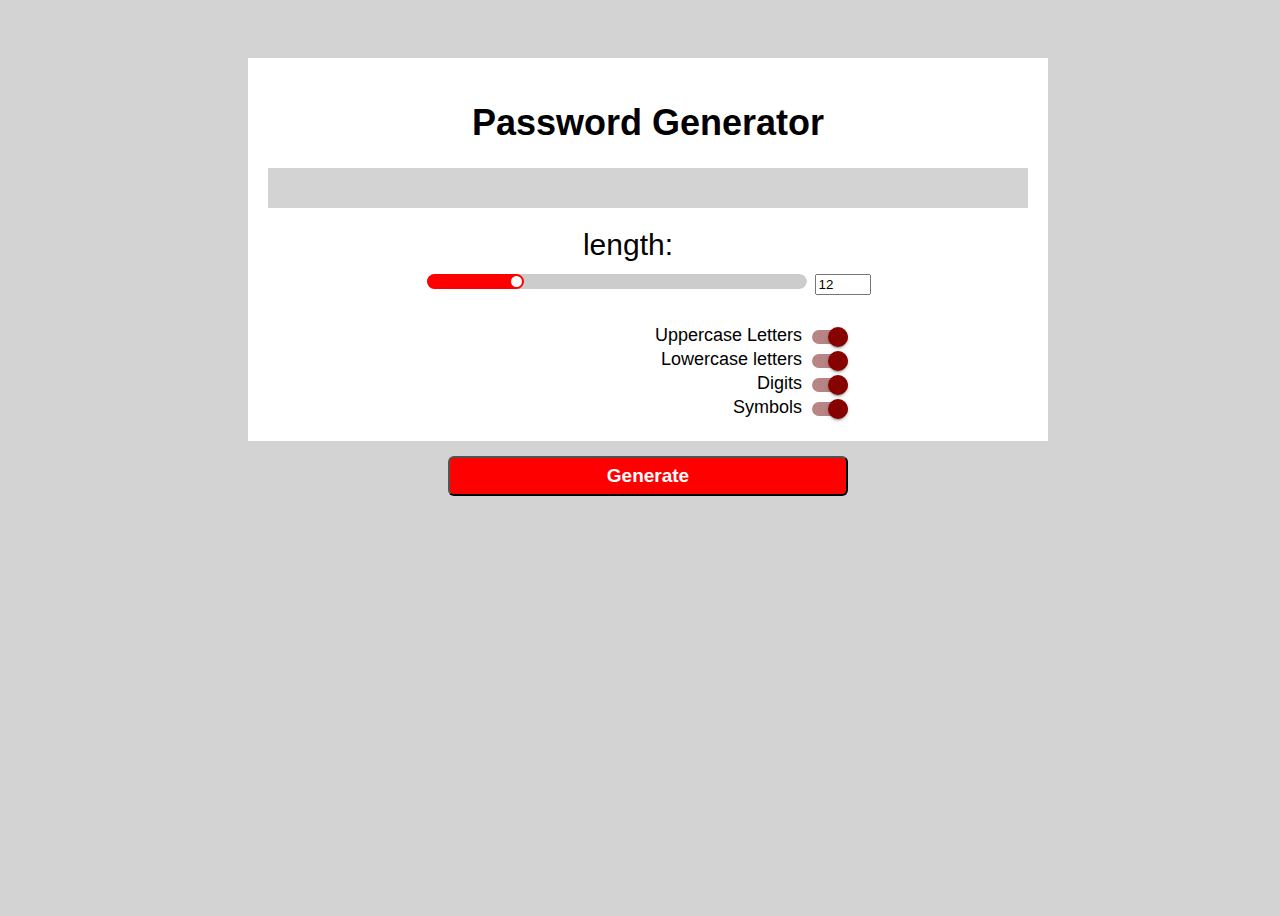
==== index.html @ e76c2d93 "First Draft" ====
<!DOCTYPE html>
<html lang="en">
    <head>
        <meta charset="utf-8" />
        <meta name="viewport" content="width=device-width, initial-scale=1.0" />
       <link rel="stylesheet" href="styles.css" />
    </head>
    <body>
        <Main class="container">
            <div class="main">
                <h1>Password Generator</h1>
                <div class="gen hidden" id="output"></div>
                <div class="length" data-min="4" data-max="50">
                    <div class="length__title" data-length='0'>length:</div>
                    <input class="lengthSlider" id="lenSlider" type="range" min="1" max="50" value="12" />
                    <input class="lengthNumber" type="number" min="1" max="50" value="12" />
                </div>
                <div class="options">
                    <label class="switch">
                        <input type="checkbox" id="capital" name="capital" role="switch" value="capital" checked>
                        <span class="slider round"></span>
                        Uppercase Letters
                    </label>

                    <label class="switch">
                        <input type="checkbox" id="lower" name="lower" role="switch" value="lower" checked>
                        <span class="slider round"></span>
                        Lowercase letters
                    </label>
                    
                    <label class="switch">
                        <input type="checkbox" id="digit" name="digit" role="switch" value="digit" checked>
                        <span class="slider round"></span>
                        Digits
                    </label>

                    <label class="switch">
  
                        <input type="checkbox" id="symbols" name="symbols" role="switch" value="symbols" checked>
                        <span class="slider round"></span>
                        Symbols
                        
                    </label>
                </div>
            </div>
            <button class="genBtn">Generate</button>
        </Main>
        
        
        <script src="script.js"></script>
    </body>
</html>
---- styles.css ----
* {
    box-sizing: border-box;
  }

  body {
    background-color: rgb(211, 211, 211);
    color: rgb(0, 0, 0);
    font-family: "Poppins", sans-serif;
    text-align: center;
    min-height: 100vh;
    padding: 50px 30px;
    font-size: 18px;
    width:100%;
}

.container {
  width: 100%;
  display: flex;
  align-items: center;
  justify-content: center;
  flex-direction: column;
}

input[type="range"] {
    -webkit-appearance: none;
    appearance: none; 
    width: 50%;
    max-width: 600px;
    cursor: pointer;
    outline: none;
    overflow: hidden;
    border-radius: 16px;
  }
  
  input[type="range"]::-webkit-slider-runnable-track {
    height: 15px;
    background: #ccc;
    border-radius: 16px;
  }
  

  input[type="range"]::-moz-range-track {
    height: 15px;
    background: #ccc;
    border-radius: 16px;
  }
  
  input[type="range"]::-webkit-slider-thumb {
    -webkit-appearance: none;
    appearance: none; 
    height: 15px;
    width: 15px;
    background-color: #fff;
    border-radius: 50%;
    border: 2px solid red;
    box-shadow: -407px 0 0 400px red;
  }
  
  
  input[type="range"]::-moz-range-thumb {
    height: 15px;
    width: 15px;
    background-color: #fff;
    border-radius: 50%;
    border: 1px solid red;
    box-shadow: -407px 0 0 400px red;
  }

  .main{
    background-color: white;
    height: 100%;
    width: 100%;
    max-width: 800px;
    min-width: 600px;
    color: black;
    font-weight: 400;
    text-align: center;
    padding: 20px;
    margin: 2;
    
  }

  .gen{
    height: 40px;
    background-color: rgb(211, 211, 211);
  }

  .length__title{
    padding: 20px 40px 10px 0px;
    font-size: 30px;
  }

  .options{
    text-align: right;
    display: inline;
  }

  .length{
    padding-bottom: 30px;
  }

  .genBtn {
    width: 400px;
    max-width: 400px;
    min-width: 200px;
    height: 40px;
    border-radius: 6px;
    margin-top: 15px;
    background-color:red;
    color: white;
    font-weight: bold;
    font-size: 19px;
    box-shadow: 10px black;
  }

  button:hover {
    background-color: rgb(255, 65, 65);
    box-shadow: 0 0 20px #6fc5ff50;
    transform: scale(1.1);
  }
  
  button:active {
    background-color: rgb(161, 4, 4);
    transition: all 0.25s;
    -webkit-transition: all 0.25s;
    box-shadow: none;
    transform: scale(0.98);
  }

/* From Uiverse.io by lenin55 */ 
.option{
 position: relative;
}

.switch {
 position: relative;
 display: inline-block;
 width: 400px
}
/* Input */
.switch > input {
 appearance: none;
 -moz-appearance: none;
 -webkit-appearance: none;
 z-index: -1;
 position: absolute;
 right: 6px;
 top: -8px;
 display: block;
 margin: 0;
 border-radius: 50%;
 width: 40px;
 height: 40px;
 background-color: rgb(0, 0, 0, 0.38);
 outline: none;
 opacity: 0;
 transform: scale(1);
 pointer-events: none;
 transition: opacity 0.3s 0.1s, transform 0.2s 0.1s;
}
/* Track */
.switch > span::before {
 content: "";
 float: right;
 display: inline-block;
 margin: 5px 0 5px 10px;
 border-radius: 7px;
 width: 36px;
 height: 14px;
 background-color: rgb(0, 0, 0, 0.38);
 vertical-align: top;
 transition: background-color 0.2s, opacity 0.2s;
}
/* Thumb */
.switch > span::after {
 content: "";
 position: absolute;
 top: 2px;
 right: 16px;
 border-radius: 50%;
 width: 20px;
 height: 20px;
 background-color: #fff;
 box-shadow: 0 3px 1px -2px rgba(0, 0, 0, 0.2), 0 2px 2px 0 rgba(0, 0, 0, 0.14), 0 1px 5px 0 rgba(0, 0, 0, 0.12);
 transition: background-color 0.2s, transform 0.2s;
}
/* Checked */
.switch > input:checked {
 right: -10px;
 background-color: #b88585;
}

.switch > input:checked + span::before {
 background-color: #b88585;
}

.switch > input:checked + span::after {
 background-color: #870101;
 transform: translateX(16px);
}
/* Hover, Focus */
.switch:hover > input {
 opacity: 0.04;
}

.switch > input:focus {
 opacity: 0.12;
}

.switch:hover > input:focus {
 opacity: 0.16;
}
/* Active */
.switch > input:active {
 opacity: 1;
 transform: scale(0);
 transition: transform 0s, opacity 0s;
}

.switch > input:active + span::before {
 background-color: #8f8f8f;
}

.switch > input:checked:active + span::before {
 background-color: #b88585;
}
/* Disabled */
.switch > input:disabled {
 opacity: 0;
}

.switch > input:disabled + span::before {
 background-color: #ddd;
}

.switch > input:checked:disabled + span::before {
 background-color: #dbbfbf;
}

.switch > input:checked:disabled + span::after {
 background-color: #b56161;
}
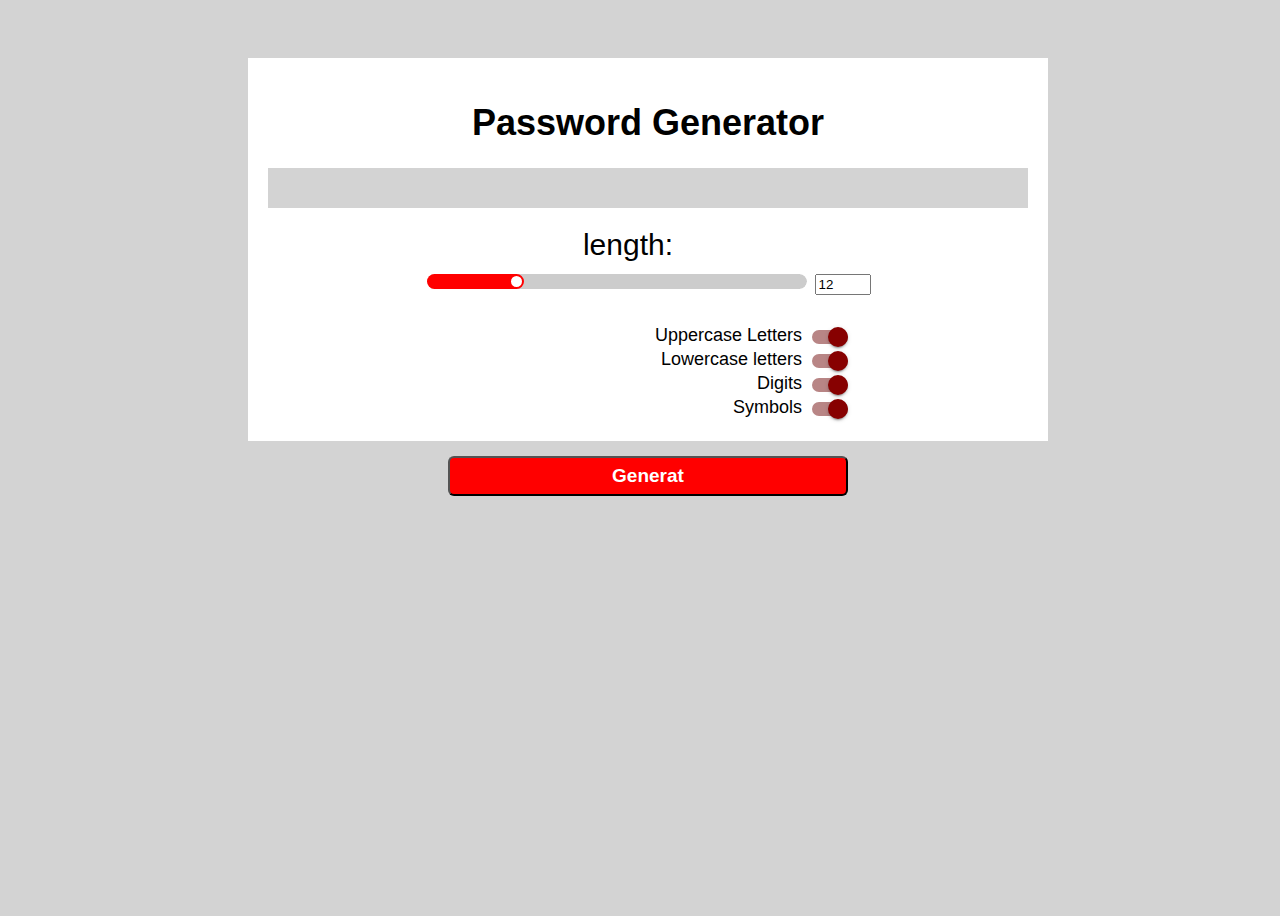
==== commit 03b849f0: "First Draft" ====
--- a/index.html
+++ b/index.html
@@ -43,7 +43,7 @@
                     </label>
                 </div>
             </div>
-            <button class="genBtn">Generate</button>
+            <button class="genBtn">Generat</button>
         </Main>
         
         
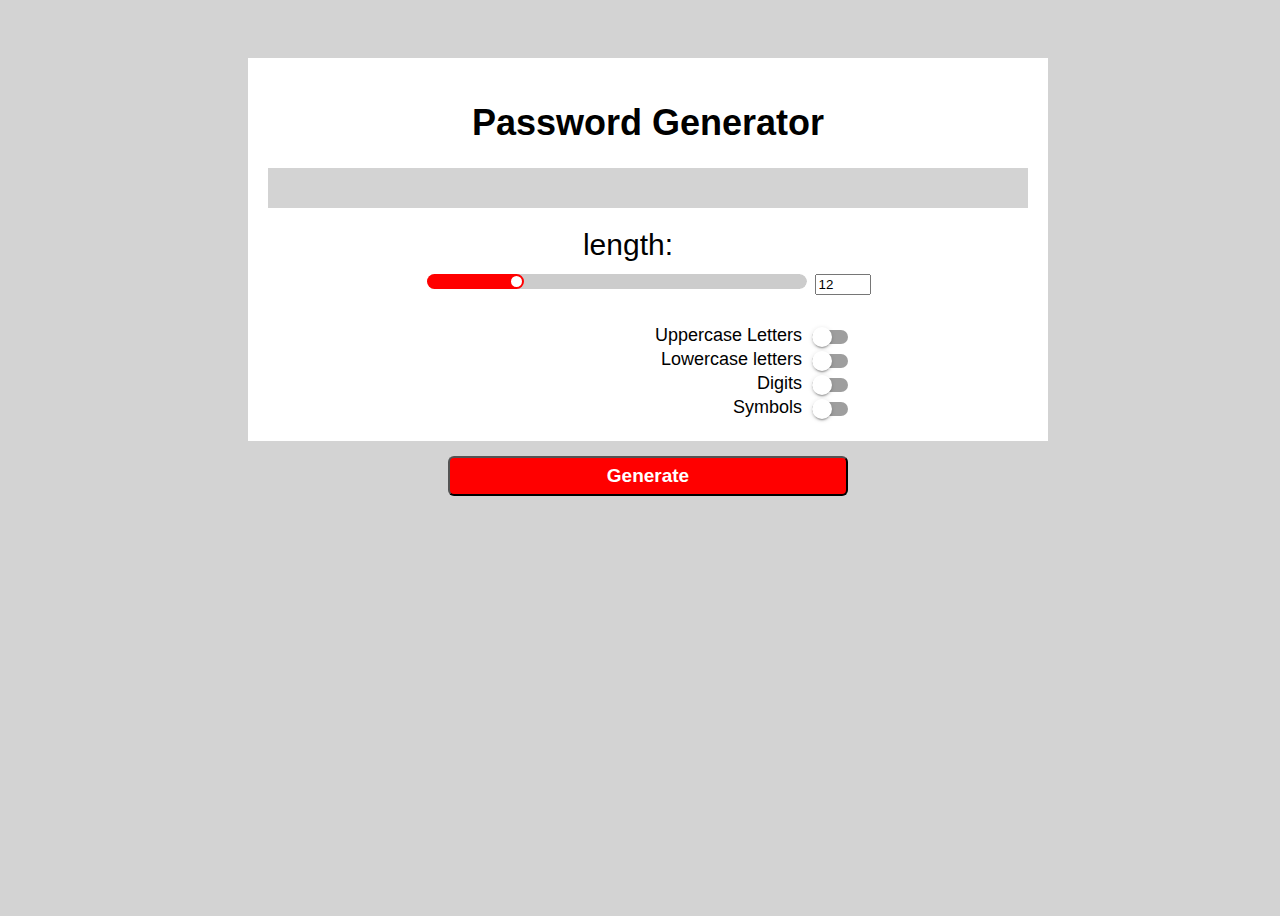
==== commit bf8b377a: "First Complete" ====
--- a/index.html
+++ b/index.html
@@ -3,7 +3,7 @@
     <head>
         <meta charset="utf-8" />
         <meta name="viewport" content="width=device-width, initial-scale=1.0" />
-       <link rel="stylesheet" href="styles.css" />
+        <link rel="stylesheet" href="styles.css" />
     </head>
     <body>
         <Main class="container">
@@ -17,33 +17,33 @@
                 </div>
                 <div class="options">
                     <label class="switch">
-                        <input type="checkbox" id="capital" name="capital" role="switch" value="capital" checked>
+                        <input type="checkbox" id="capital" name="capital" role="switch" >
                         <span class="slider round"></span>
                         Uppercase Letters
                     </label>
 
                     <label class="switch">
-                        <input type="checkbox" id="lower" name="lower" role="switch" value="lower" checked>
+                        <input type="checkbox" id="lower" name="lower" role="switch" >
                         <span class="slider round"></span>
                         Lowercase letters
                     </label>
                     
                     <label class="switch">
-                        <input type="checkbox" id="digit" name="digit" role="switch" value="digit" checked>
+                        <input type="checkbox" id="digit" name="digit" role="switch"  >
                         <span class="slider round"></span>
                         Digits
                     </label>
 
                     <label class="switch">
   
-                        <input type="checkbox" id="symbols" name="symbols" role="switch" value="symbols" checked>
+                        <input type="checkbox" id="symbols" name="symbols" role="switch"  >
                         <span class="slider round"></span>
                         Symbols
                         
                     </label>
                 </div>
             </div>
-            <button class="genBtn">Generat</button>
+            <button class="genBtn">Generate</button>
         </Main>
         
         
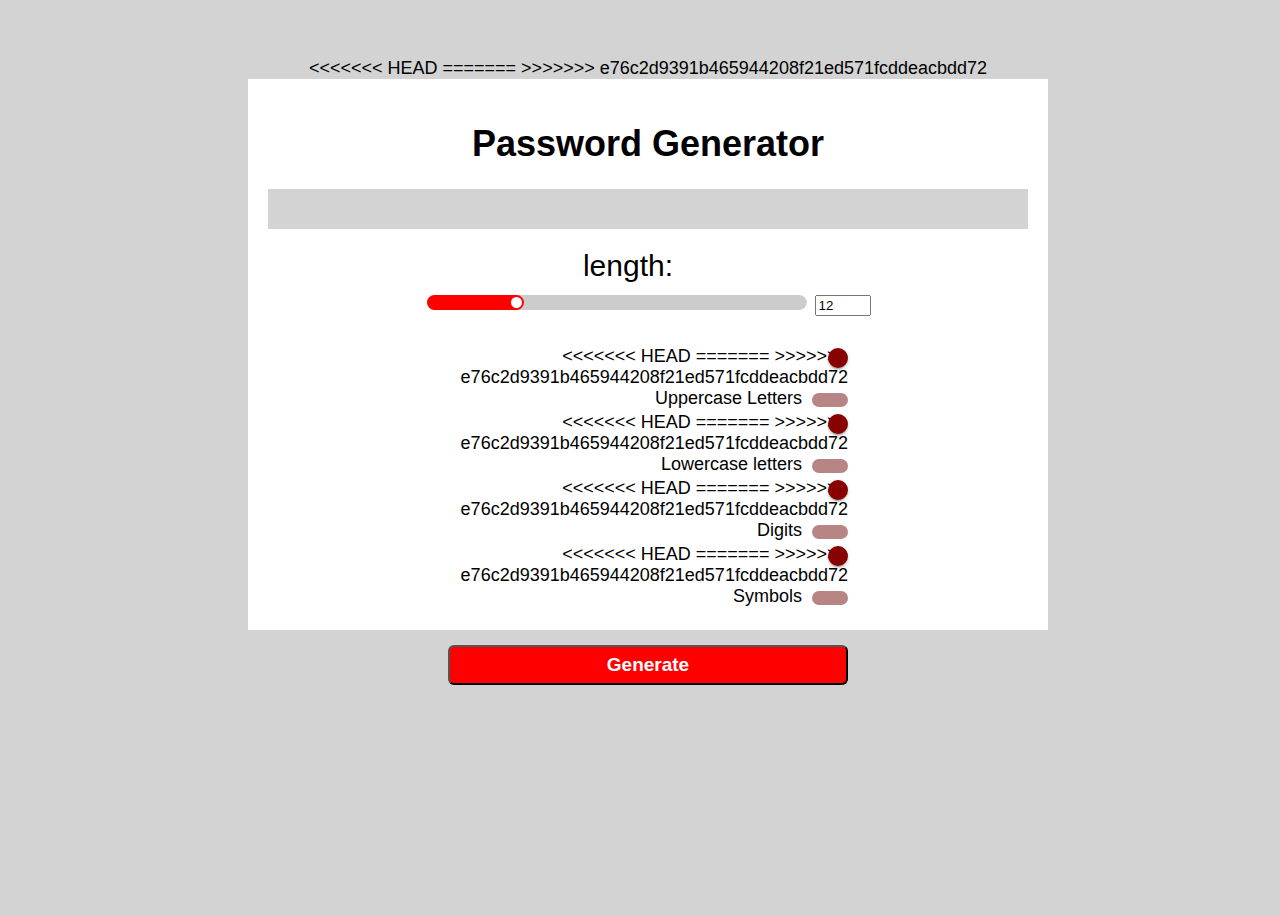
==== commit d89a8403: "Merge branch 'main' of https://github.com/CrazyHayz02/password_gen" ====
--- a/index.html
+++ b/index.html
@@ -3,7 +3,11 @@
     <head>
         <meta charset="utf-8" />
         <meta name="viewport" content="width=device-width, initial-scale=1.0" />
+<<<<<<< HEAD
         <link rel="stylesheet" href="styles.css" />
+=======
+       <link rel="stylesheet" href="styles.css" />
+>>>>>>> e76c2d9391b465944208f21ed571fcddeacbdd72
     </head>
     <body>
         <Main class="container">
@@ -17,26 +21,42 @@
                 </div>
                 <div class="options">
                     <label class="switch">
+<<<<<<< HEAD
                         <input type="checkbox" id="capital" name="capital" role="switch" >
+=======
+                        <input type="checkbox" id="capital" name="capital" role="switch" value="capital" checked>
+>>>>>>> e76c2d9391b465944208f21ed571fcddeacbdd72
                         <span class="slider round"></span>
                         Uppercase Letters
                     </label>
 
                     <label class="switch">
+<<<<<<< HEAD
                         <input type="checkbox" id="lower" name="lower" role="switch" >
+=======
+                        <input type="checkbox" id="lower" name="lower" role="switch" value="lower" checked>
+>>>>>>> e76c2d9391b465944208f21ed571fcddeacbdd72
                         <span class="slider round"></span>
                         Lowercase letters
                     </label>
                     
                     <label class="switch">
+<<<<<<< HEAD
                         <input type="checkbox" id="digit" name="digit" role="switch"  >
+=======
+                        <input type="checkbox" id="digit" name="digit" role="switch" value="digit" checked>
+>>>>>>> e76c2d9391b465944208f21ed571fcddeacbdd72
                         <span class="slider round"></span>
                         Digits
                     </label>
 
                     <label class="switch">
   
+<<<<<<< HEAD
                         <input type="checkbox" id="symbols" name="symbols" role="switch"  >
+=======
+                        <input type="checkbox" id="symbols" name="symbols" role="switch" value="symbols" checked>
+>>>>>>> e76c2d9391b465944208f21ed571fcddeacbdd72
                         <span class="slider round"></span>
                         Symbols
                         
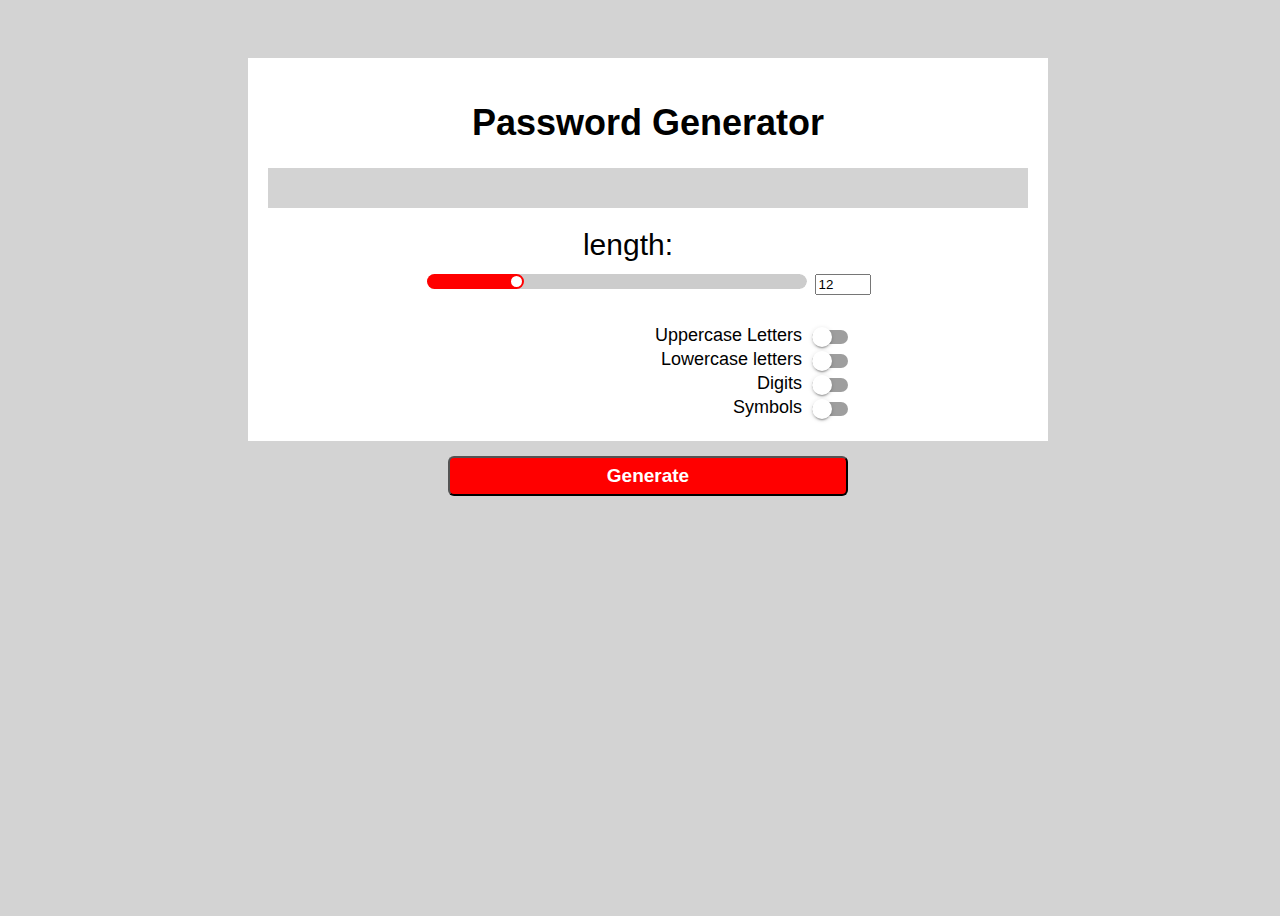
==== commit 634ed301: "Second draft" ====
--- a/index.html
+++ b/index.html
@@ -3,11 +3,7 @@
     <head>
         <meta charset="utf-8" />
         <meta name="viewport" content="width=device-width, initial-scale=1.0" />
-<<<<<<< HEAD
         <link rel="stylesheet" href="styles.css" />
-=======
-       <link rel="stylesheet" href="styles.css" />
->>>>>>> e76c2d9391b465944208f21ed571fcddeacbdd72
     </head>
     <body>
         <Main class="container">
@@ -21,42 +17,26 @@
                 </div>
                 <div class="options">
                     <label class="switch">
-<<<<<<< HEAD
                         <input type="checkbox" id="capital" name="capital" role="switch" >
-=======
-                        <input type="checkbox" id="capital" name="capital" role="switch" value="capital" checked>
->>>>>>> e76c2d9391b465944208f21ed571fcddeacbdd72
                         <span class="slider round"></span>
                         Uppercase Letters
                     </label>
 
                     <label class="switch">
-<<<<<<< HEAD
                         <input type="checkbox" id="lower" name="lower" role="switch" >
-=======
-                        <input type="checkbox" id="lower" name="lower" role="switch" value="lower" checked>
->>>>>>> e76c2d9391b465944208f21ed571fcddeacbdd72
                         <span class="slider round"></span>
                         Lowercase letters
                     </label>
                     
                     <label class="switch">
-<<<<<<< HEAD
                         <input type="checkbox" id="digit" name="digit" role="switch"  >
-=======
-                        <input type="checkbox" id="digit" name="digit" role="switch" value="digit" checked>
->>>>>>> e76c2d9391b465944208f21ed571fcddeacbdd72
                         <span class="slider round"></span>
                         Digits
                     </label>
 
                     <label class="switch">
   
-<<<<<<< HEAD
                         <input type="checkbox" id="symbols" name="symbols" role="switch"  >
-=======
-                        <input type="checkbox" id="symbols" name="symbols" role="switch" value="symbols" checked>
->>>>>>> e76c2d9391b465944208f21ed571fcddeacbdd72
                         <span class="slider round"></span>
                         Symbols
                         
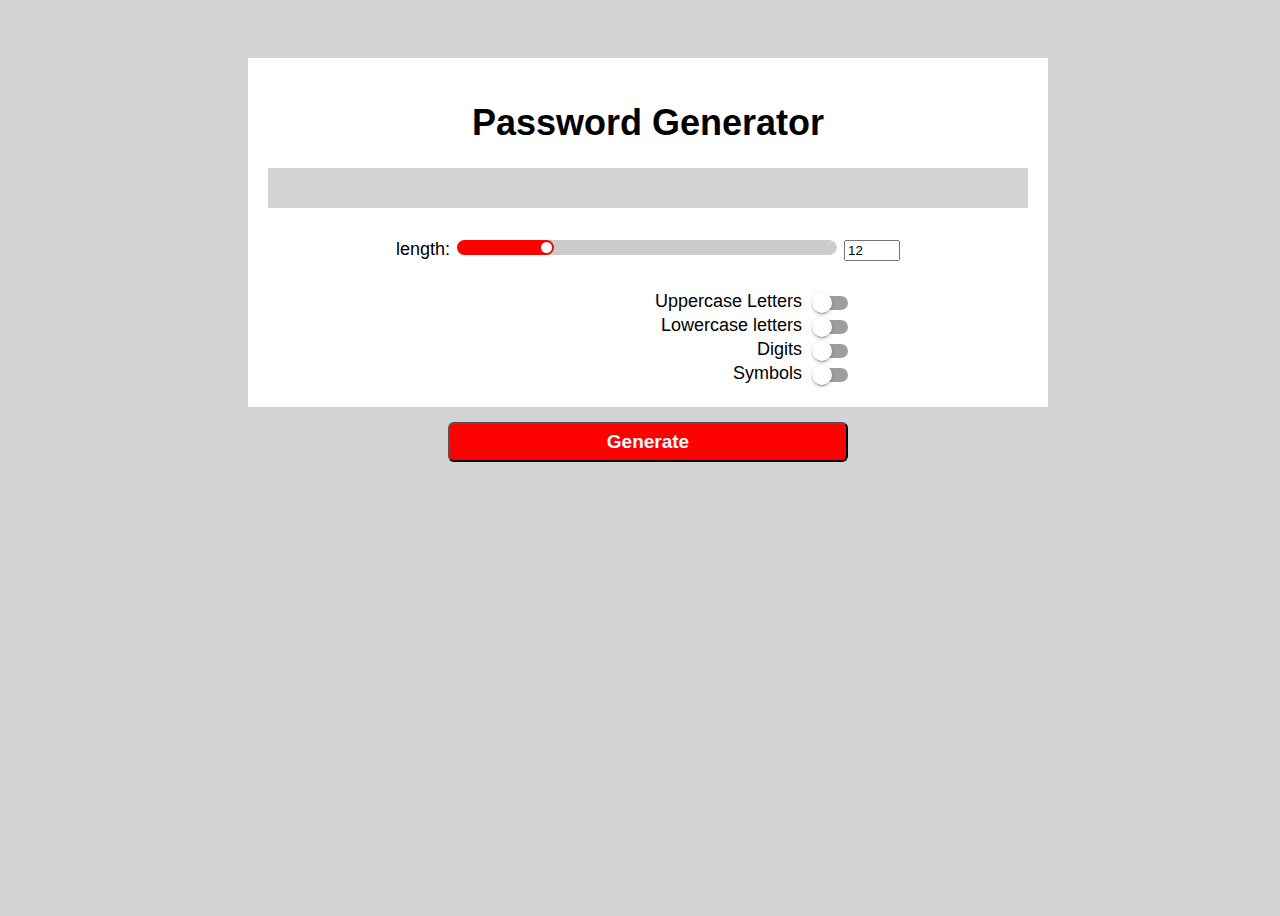
==== commit 97265a5f: "Third Draft" ====
--- a/index.html
+++ b/index.html
@@ -9,9 +9,10 @@
         <Main class="container">
             <div class="main">
                 <h1>Password Generator</h1>
-                <div class="gen hidden" id="output"></div>
-                <div class="length" data-min="4" data-max="50">
-                    <div class="length__title" data-length='0'>length:</div>
+                <div class="gen" id="output"></div>
+                <div class="length" data-min="4" data-max="50" id="length">
+                    <div class="length__title" data-length='0'></div>
+                    length:
                     <input class="lengthSlider" id="lenSlider" type="range" min="1" max="50" value="12" />
                     <input class="lengthNumber" type="number" min="1" max="50" value="12" />
                 </div>
@@ -35,12 +36,24 @@
                     </label>
 
                     <label class="switch">
-  
                         <input type="checkbox" id="symbols" name="symbols" role="switch"  >
                         <span class="slider round"></span>
                         Symbols
-                        
                     </label>
+
+                </div>
+                <div class="length hidden" data-min="4" data-max="50" data-min="1" id="min">
+                    <div class="length__title" data-length='0'></div>
+                    Min Numbers:
+                    <input class="lengthSlider" id="minSlider" type="range" min="1"/>
+                    <input class="lengthNumber" type="number" min="1" id="minNumber"/>
+                    
+                </div>
+                <div class="length hidden" data-min="4" data-max="50" data-min="1" id="max">
+                    <div class="length__title" data-length='0'></div>
+                    Max Numbers:
+                    <input class="lengthSlider" id="maxSlider" type="range" oninput = "changeMin(this.value)"/>
+                    <input class="lengthNumber" type="number"  id="maxNumber"/>
                 </div>
             </div>
             <button class="genBtn">Generate</button>
--- a/styles.css
+++ b/styles.css
@@ -239,4 +239,8 @@
 
 .switch > input:checked:disabled + span::after {
  background-color: #b56161;
+}
+
+.hidden{
+  display: none;
 }